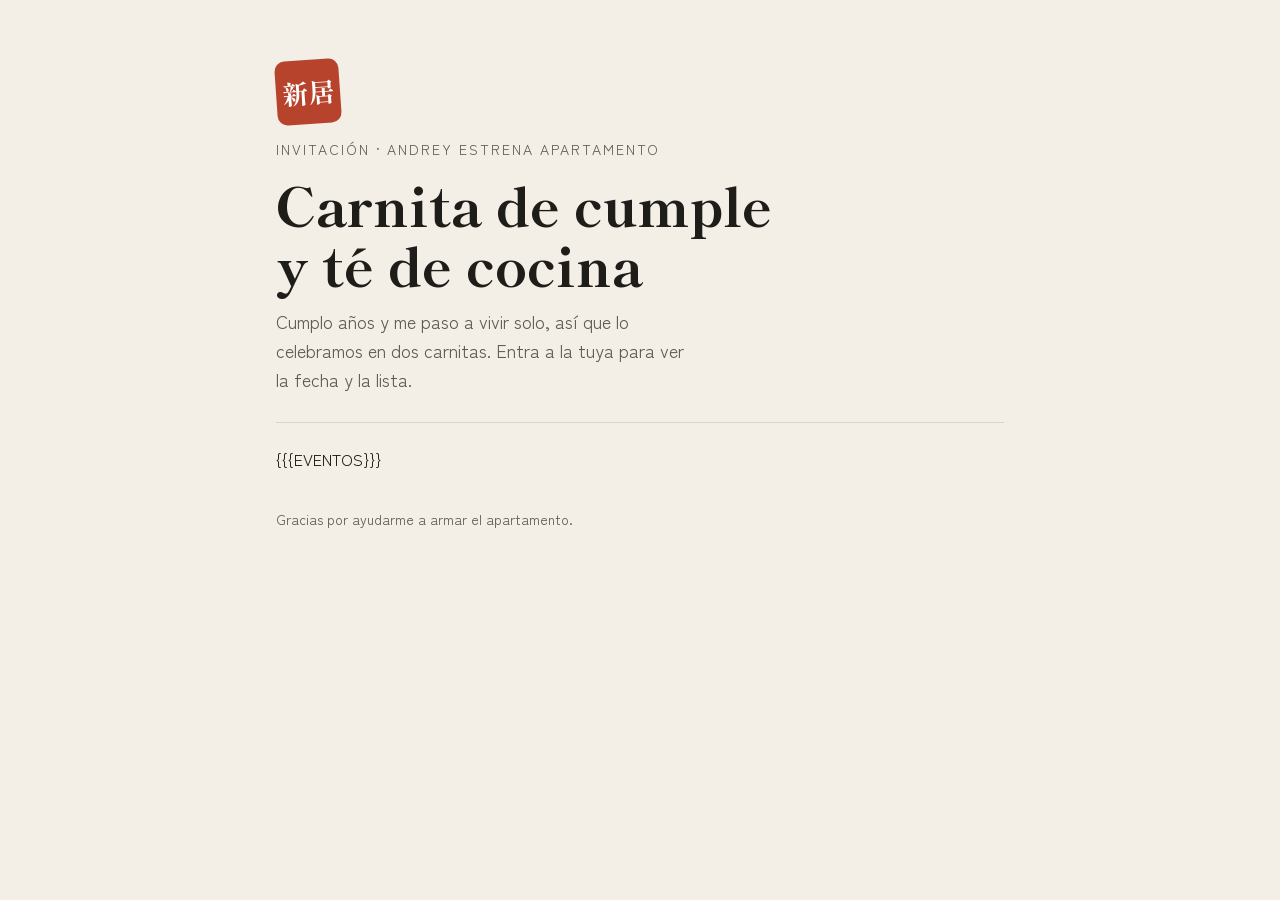
==== site/inicio.html @ 17914dbe "Dos carnitas con la misma lista y catálogo de 55 - evento.json pasa a «eventos»: una página por carn" ====
<!doctype html>
<html lang="es">
<head>
<meta charset="utf-8">
<meta name="viewport" content="width=device-width, initial-scale=1, viewport-fit=cover">
<meta name="robots" content="noindex, nofollow">
<meta name="color-scheme" content="light">
<meta name="theme-color" content="#F3EFE6">
<title>Carnita y té de cocina · Andrey</title>
<link rel="preconnect" href="https://fonts.googleapis.com">
<link rel="preconnect" href="https://fonts.gstatic.com" crossorigin>
<link rel="stylesheet" href="https://fonts.googleapis.com/css2?family=Shippori+Mincho:wght@500;700;800&family=Zen+Kaku+Gothic+New:wght@400;500;700&display=swap">
<link rel="stylesheet" href="estilos.css">
</head>
<body>
<main class="hoja">
  <header class="cabecera">
    <div class="sello" lang="ja" aria-hidden="true">新居</div>
    <span class="eyebrow">Invitación · Andrey estrena apartamento</span>
    <h1>Carnita de cumple y té de cocina</h1>
    <p class="lead">Cumplo años y me paso a vivir solo, así que lo celebramos en dos carnitas. Entra a la tuya para ver la fecha y la lista.</p>
  </header>
  <ul class="eventos">
{{{EVENTOS}}}
  </ul>
  <footer class="pie">
    <span>Gracias por ayudarme a armar el apartamento.</span>
  </footer>
</main>
</body>
</html>
---- site/estilos.css ----
/* Té de cocina de Andrey · una sola hoja de washi: tinta sumi, papel crudo y un sello bermellón.
   Tema único (claro) a propósito: el modo oscuro está fuera del MVP (docs/producto/alcance.md).
   Paleta y tipografías de la invitación aprobada. Solo tokens: los hex viven aquí arriba.
   Compatibilidad: iOS 12 / Android 7. Sin flex-gap, sin aspect-ratio, sin inset; clamp() con respaldo. */

:root {
  /* Paleta base */
  --washi: #F3EFE6;
  --papel: #FBF9F4;
  --sumi: #1F1D1A;
  --tinta-suave: #5E5A53;
  --linea: #DCD5C7;
  --shu: #B8432C;
  --shu-tinta: #FFFFFF;

  /* Tokens semánticos (úsalos a ellos, no a la paleta) */
  --fondo: var(--washi);
  --superficie: var(--papel);
  --texto: var(--sumi);
  --texto-suave: var(--tinta-suave);
  --borde: var(--linea);
  --borde-fuerte: var(--sumi);
  --acento: var(--shu);
  --acento-texto: var(--shu-tinta);
  --primario: var(--sumi);
  --primario-texto: var(--papel);
  --foco: var(--shu);

  --f-display: "Shippori Mincho", "Hiragino Mincho ProN", Georgia, serif;
  --f-body: "Zen Kaku Gothic New", "Hiragino Sans", system-ui, -apple-system, "Segoe UI", Roboto, sans-serif;

  --toque: 44px;          /* área táctil mínima */
  --radio: 6px;
  --foto: 88px;           /* miniatura en celular */
  color-scheme: light;
}
@media (min-width: 600px) { :root { --foto: 112px; } }

*, *::before, *::after { box-sizing: border-box; }
[hidden] { display: none !important; }
html { -webkit-text-size-adjust: 100%; text-size-adjust: 100%; }
body {
  margin: 0; background: var(--fondo); color: var(--texto);
  font-family: var(--f-body); font-size: 16px; line-height: 1.6;
  overflow-wrap: break-word; word-wrap: break-word;
}
a { color: inherit; text-decoration: underline; text-underline-offset: 3px; }
a:hover { color: var(--texto); }
button, input { font: inherit; color: inherit; }
img { max-width: 100%; }

/* Foco visible: :focus para navegadores viejos; si entienden :focus-visible, se afina. */
a:focus, button:focus, input:focus, [tabindex]:focus { outline: 3px solid var(--foco); outline-offset: 3px; }
a:focus:not(:focus-visible), button:focus:not(:focus-visible), [tabindex]:focus:not(:focus-visible) { outline: none; }
input:focus { outline-offset: 0; }

.sr { position: absolute !important; width: 1px; height: 1px; padding: 0; margin: -1px; overflow: hidden; clip: rect(0 0 0 0); white-space: nowrap; border: 0; }
.saltar { position: absolute; left: 8px; top: -60px; z-index: 10; background: var(--primario); color: var(--primario-texto); padding: 10px 16px; border-radius: var(--radio); }
.saltar:focus { top: 8px; }

/* ---------- Hoja ---------- */
.hoja {
  max-width: 760px; margin: 0 auto; padding-top: 24px; padding-bottom: 64px;
  padding-left: 16px; padding-right: 16px;
  padding-left: max(16px, env(safe-area-inset-left, 0px));
  padding-right: max(16px, env(safe-area-inset-right, 0px));
}
@media (min-width: 600px) { .hoja { padding-top: 40px; } }

.cabecera { position: relative; padding: 20px 0 28px; border-bottom: 1px solid var(--borde); display: grid; grid-gap: 14px; gap: 14px; }
.vertical { display: none; position: absolute; right: 0; top: 24px; -webkit-writing-mode: vertical-rl; writing-mode: vertical-rl; font-family: var(--f-display); font-size: 15px; letter-spacing: .35em; color: var(--texto-suave); }
@media (min-width: 600px) { .vertical { display: block; } }
.sello {
  width: 64px; height: 64px; border-radius: 10px; background: var(--acento); color: var(--acento-texto);
  display: flex; align-items: center; justify-content: center;
  font-family: var(--f-display); font-weight: 800; font-size: 26px; line-height: 1; transform: rotate(-4deg);
}
.eyebrow { font-size: 14px; letter-spacing: .14em; text-transform: uppercase; color: var(--texto-suave); }
h1 { font-family: var(--f-display); font-weight: 800; font-size: 34px; font-size: clamp(32px, 7vw, 54px); line-height: 1.1; margin: 0; max-width: 15ch; text-wrap: balance; }
h2 { font-family: var(--f-display); font-size: 24px; line-height: 1.25; margin: 0; }
@media (min-width: 600px) { h2 { font-size: 26px; } }
.lead { font-size: 18px; max-width: 46ch; margin: 0; color: var(--texto-suave); }
.aviso-whatsapp { margin: 0; font-size: 16px; color: var(--texto); max-width: 46ch; }
.nota { font-size: 14px; color: var(--texto-suave); margin: 0; max-width: 60ch; }

.datos { margin: 8px 0 0; border: 1px solid var(--borde); background: var(--superficie); }
.datos div { display: flex; align-items: baseline; padding: 10px 14px; border-bottom: 1px solid var(--borde); min-width: 0; }
.datos div:last-child { border-bottom: 0; }
.datos dt { flex: 0 0 84px; font-size: 14px; letter-spacing: .08em; text-transform: uppercase; color: var(--texto-suave); }
.datos dd { margin: 0; min-width: 0; font-family: var(--f-display); font-weight: 700; font-size: 18px; }
.datos dd.pendiente { color: var(--texto-suave); font-weight: 500; }
@media (min-width: 600px) {
  .datos { display: flex; }
  .datos div { flex: 1 1 0; display: block; padding: 12px 14px; border-bottom: 0; border-right: 1px solid var(--borde); }
  .datos div:last-child { border-right: 0; }
  .datos dd { margin-top: 2px; }
}

.como { padding: 24px 0; display: grid; grid-gap: 12px; gap: 12px; border-bottom: 1px solid var(--borde); }
/* Pasos: una línea cada uno, para que la lista llegue pronto en celular. */
.pasos { margin: 0; padding: 0 0 0 1.4em; font-size: 16px; color: var(--texto-suave); }
.pasos li + li { margin-top: 4px; }
.pasos li::marker { font-family: var(--f-display); font-weight: 700; color: var(--texto); }
.pasos b { font-family: var(--f-display); font-size: 17px; color: var(--texto); }

/* Avisos de página: borde + símbolo + texto (nunca solo color) */
.aviso-global {
  margin: 0; padding: 12px 14px; background: var(--superficie); border: 1px solid var(--borde-fuerte);
  border-radius: var(--radio); font-size: 15px; display: flex; align-items: flex-start;
}
.aviso-global > [aria-hidden] { flex: 0 0 auto; font-weight: 800; color: var(--acento); margin-right: 10px; }

/* ---------- Lista ---------- */
.lista { padding-top: 24px; display: grid; grid-gap: 20px; gap: 20px; }
.lista-cabeza { display: grid; grid-gap: 6px; gap: 6px; }
.lista-intro { margin: 0; font-size: 16px; max-width: 52ch; }
.lista-pie { display: grid; grid-gap: 8px; gap: 8px; padding-top: 4px; }
.lista:focus { outline: none; }
.barra {
  position: -webkit-sticky; position: sticky; top: 0; z-index: 2;
  display: flex; flex-wrap: nowrap; align-items: center; justify-content: space-between;
  margin: 0 -16px; padding: 0 16px; min-height: var(--toque);
  background: var(--fondo); border-bottom: 1px solid var(--borde);
}
.barra-texto { margin: 0; padding: 8px 8px 8px 0; font-size: 15px; line-height: 1.3; flex: 1 1 auto; min-width: 0; }
.barra .boton { flex: 0 0 auto; }
.barra[data-estado="error"] .barra-texto { font-weight: 700; }
.lista-vacia { margin: 0; padding: 24px; text-align: center; border: 1px dashed var(--borde-fuerte); color: var(--texto-suave); }

.cat h3 { display: flex; align-items: baseline; font-family: var(--f-display); font-size: 21px; margin: 0 0 6px; }
.kanji { font-size: 15px; color: var(--acento); letter-spacing: .1em; margin-right: 10px; }
.cat .n { margin-left: auto; padding-left: 10px; font-family: var(--f-body); font-size: 14px; font-weight: 400; color: var(--texto-suave); white-space: nowrap; }
.articulos { list-style: none; margin: 0; padding: 0; border-top: 1px solid var(--borde-fuerte); }

/* Tarjeta: foto + cuerpo arriba, interacción abajo (celular). En pantallas anchas la interacción va a la derecha. */
.articulo {
  display: -ms-grid; display: grid; grid-template-columns: var(--foto) minmax(0, 1fr);
  grid-template-areas: "foto cuerpo" "inter inter";
  grid-column-gap: 14px; column-gap: 14px;
  padding: 14px 0; border-bottom: 1px solid var(--borde);
}
.foto { grid-area: foto; }
.cuerpo { grid-area: cuerpo; min-width: 0; }
.interaccion { grid-area: inter; min-width: 0; }
@media (min-width: 720px) {
  .articulo { grid-template-columns: var(--foto) minmax(0, 1fr) 248px; grid-template-areas: "foto cuerpo inter"; column-gap: 18px; }
}

.foto {
  position: relative; width: var(--foto); height: var(--foto); overflow: hidden;
  background: var(--superficie); border: 1px solid var(--borde); border-radius: var(--radio);
}
.foto img { position: absolute; top: 0; left: 0; width: 100%; height: 100%; object-fit: contain; background: var(--superficie); display: block; }
.foto-texto {
  position: absolute; top: 0; left: 0; right: 0; bottom: 0; display: flex; align-items: center; justify-content: center;
  padding: 6px; text-align: center; font-size: 12px; line-height: 1.3; color: var(--texto-suave);
}
.foto.sin-foto img { display: none; }
.foto.sin-foto { border-style: dashed; }

.que { font-family: var(--f-body); font-size: 17px; font-weight: 700; line-height: 1.35; margin: 0; }
.producto { margin: 2px 0 0; font-size: 14px; color: var(--texto-suave); }
.precio { margin: 4px 0 0; font-variant-numeric: tabular-nums; font-weight: 500; font-size: 15px; }
.aviso { margin: 6px 0 0; font-size: 14px; font-weight: 700; display: flex; align-items: flex-start; }
.aviso::before { content: "!"; flex: 0 0 auto; display: inline-block; width: 20px; height: 20px; margin-right: 8px; margin-top: 1px; border: 1.5px solid var(--borde-fuerte); border-radius: 50%; text-align: center; line-height: 17px; font-size: 13px; }
.aviso:empty { display: none; }
.tienda { margin: 0; font-size: 14px; }
.tienda a { display: inline-flex; align-items: center; min-height: var(--toque); color: var(--texto-suave); }
.tienda a:hover { color: var(--texto); }

/* Estado del artículo: símbolo + texto. Lo apartado se atenúa (refuerzo, no la señal). */
.estado { margin: 10px 0 0; display: flex; align-items: flex-start; font-size: 15px; font-weight: 700; }
.simbolo {
  flex: 0 0 auto; display: inline-block; width: 22px; height: 22px; margin-right: 8px; margin-top: 1px;
  text-align: center; line-height: 20px; font-size: 14px; border: 1.5px solid var(--borde-fuerte); border-radius: 50%;
}
.estado[data-estado="apartado"] .simbolo, .estado[data-estado="mio"] .simbolo { background: var(--primario); color: var(--primario-texto); border-color: var(--primario); }
.estado[data-estado="desconocido"], .estado[data-estado="cargando"] { font-weight: 500; color: var(--texto-suave); }
.estado[data-estado="desconocido"] .simbolo, .estado[data-estado="cargando"] .simbolo { border-style: dashed; }
.parecidos { margin: 4px 0 0; display: flex; align-items: flex-start; font-size: 14px; color: var(--texto-suave); }
.parecidos .simbolo { width: 22px; height: 22px; border-style: dotted; }
.articulo[data-estado="apartado"] .foto { opacity: .6; }   /* la caja entera: la foto sigue tapando el texto de respaldo */
.articulo[data-estado="apartado"] .que { text-decoration: line-through; text-decoration-thickness: 1.5px; }

.acciones { display: flex; flex-wrap: wrap; align-items: center; margin: 8px -4px 0; }
.acciones > * { margin: 4px; }
.acciones > .boton-texto:only-child { margin-left: -6px; }   /* el texto queda alineado con el símbolo del estado */
@media (min-width: 720px) { .interaccion .estado:first-child { margin-top: 0; } }

/* ---------- Botones ---------- */
.boton {
  display: inline-flex; align-items: center; justify-content: center; min-height: var(--toque); min-width: var(--toque);
  padding: 10px 18px; border-radius: 999px; border: 1.5px solid var(--acento); background: transparent; color: var(--acento);
  font-size: 15px; font-weight: 700; line-height: 1.2; text-align: center; cursor: pointer; -webkit-appearance: none; appearance: none;
  -webkit-tap-highlight-color: transparent; touch-action: manipulation;
}
.boton:hover { background: var(--acento); color: var(--acento-texto); }
.boton-primario { background: var(--primario); border-color: var(--primario); color: var(--primario-texto); }
.boton-primario:hover { background: var(--texto); color: var(--primario-texto); }
.boton-texto { border-color: transparent; color: var(--texto); text-decoration: underline; text-underline-offset: 3px; padding-left: 10px; padding-right: 10px; font-weight: 500; }
.boton-texto:hover { background: transparent; color: var(--texto); border-color: var(--borde); }
.boton-secundario { border-color: var(--borde-fuerte); color: var(--texto); font-weight: 500; }
.boton-secundario:hover { background: var(--superficie); color: var(--texto); }
.boton[disabled], .boton[aria-disabled="true"] { cursor: not-allowed; opacity: 1; border-style: dashed; border-color: var(--borde-fuerte); background: transparent; color: var(--texto-suave); }
.boton[aria-busy="true"] { cursor: progress; }

/* ---------- Hoja de apartar (panel dentro de la fila; sin <dialog>) ---------- */
.panel { margin-top: 10px; padding: 14px; background: var(--superficie); border: 1px solid var(--borde-fuerte); border-radius: var(--radio); }
.panel-titulo { margin: 0; font-family: var(--f-display); font-size: 18px; font-weight: 700; line-height: 1.3; }
.panel-ayuda { margin: 4px 0 0; font-size: 14px; color: var(--texto-suave); }
.panel-privado { margin: 8px 0 0; font-size: 14px; display: flex; align-items: flex-start; }
.panel-privado > [aria-hidden] { flex: 0 0 auto; font-weight: 800; color: var(--acento); margin-right: 8px; }
.campo { margin-top: 12px; }
.campo label { display: block; font-weight: 700; font-size: 15px; margin-bottom: 4px; }
.campo input {
  display: block; width: 100%; min-height: var(--toque); padding: 10px 12px; font-size: 16px; /* 16px: iOS no hace zoom */
  background: var(--fondo); color: var(--texto); border: 1.5px solid var(--borde-fuerte); border-radius: var(--radio);
  -webkit-appearance: none; appearance: none;
}
.campo input[aria-invalid="true"] { border-width: 2px; border-color: var(--acento); }
.campo-pie { display: flex; justify-content: space-between; align-items: flex-start; margin-top: 4px; font-size: 14px; }
.campo-error { margin: 0; font-weight: 700; display: flex; align-items: flex-start; }
.campo-error:empty { display: none; }
.campo-error::before { content: "!"; flex: 0 0 auto; margin-right: 6px; font-weight: 800; }
.contador { margin: 0 0 0 auto; padding-left: 10px; color: var(--texto-suave); font-variant-numeric: tabular-nums; white-space: nowrap; }
.contador[data-pasado="true"] { color: var(--texto); font-weight: 700; }
.panel-acciones { display: flex; flex-wrap: wrap; margin: 10px -4px 0; }
.panel-acciones > * { margin: 4px; }

/* Mensajes en la fila: éxito, conflicto, error. Siempre símbolo + texto. */
.mensaje { margin: 10px 0 0; padding: 10px 12px; border: 1px solid var(--borde-fuerte); border-radius: var(--radio); background: var(--superficie); font-size: 15px; display: flex; align-items: flex-start; }
.mensaje:empty { display: none; }
.mensaje:focus { outline-color: var(--texto); }
.mensaje .simbolo { margin-top: 2px; }
.mensaje[data-tipo="error"] .simbolo, .mensaje[data-tipo="conflicto"] .simbolo { border-color: var(--acento); color: var(--acento); font-weight: 800; }
.mensaje[data-tipo="exito"] .simbolo { background: var(--primario); border-color: var(--primario); color: var(--primario-texto); }
.mensaje[data-tipo="espera"] { border-style: dashed; }
.mensaje-cuerpo { min-width: 0; }
.mensaje-cuerpo p { margin: 0; }
.mensaje-cuerpo p + p { margin-top: 4px; }
.mensaje-cuerpo .acciones { margin-top: 6px; }

/* Sin JS: la lista se lee, la interacción no aparece. */
.no-js .interaccion, .no-js .barra { display: none; }

.pie { padding-top: 36px; color: var(--texto-suave); font-size: 14px; }

/* Portada: una tarjeta por carnita. */
.eventos { list-style: none; margin: 0; padding: 24px 0 0; display: grid; grid-gap: 12px; gap: 12px; }
.evento-enlace { display: grid; grid-gap: 4px; gap: 4px; padding: 16px; min-height: var(--toque); border: 1px solid var(--borde-fuerte); border-radius: var(--radio); background: var(--superficie); color: var(--texto); text-decoration: none; }
.evento-enlace:hover .evento-ir { text-decoration: underline; }
.evento-enlace:focus-visible { outline: 3px solid var(--foco); outline-offset: 2px; }
.evento-nombre { font-family: var(--f-display); font-weight: 700; font-size: 21px; }
.evento-dato { font-size: 15px; color: var(--texto-suave); }
.evento-ir { margin-top: 6px; font-size: 15px; font-weight: 700; }

/* Movimiento: solo si la persona no pidió reducirlo. */
@media (prefers-reduced-motion: no-preference) {
  html { scroll-behavior: smooth; }
  .boton, .tienda a { transition: background-color .15s ease-out, color .15s ease-out, border-color .15s ease-out; }
  .panel, .mensaje { -webkit-animation: aparecer .18s ease-out; animation: aparecer .18s ease-out; }
}
@-webkit-keyframes aparecer { from { opacity: 0; -webkit-transform: translateY(-4px); } to { opacity: 1; -webkit-transform: none; } }
@keyframes aparecer { from { opacity: 0; transform: translateY(-4px); } to { opacity: 1; transform: none; } }

@media print { .barra, .interaccion, .saltar { display: none; } }
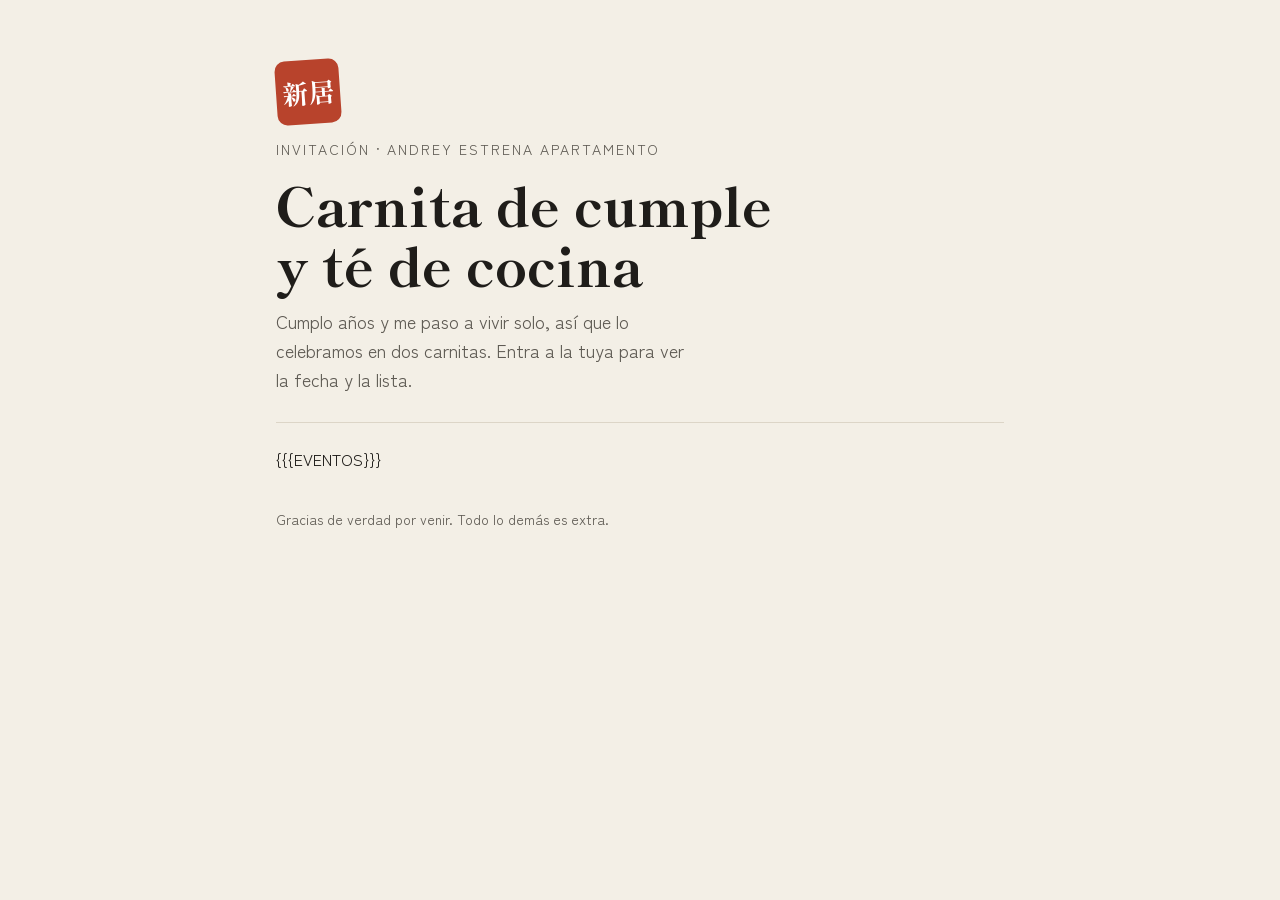
==== commit c1507acc: "Textos: sin compromiso de traer nada y la lista es también mi lista de compras" ====
--- a/site/inicio.html
+++ b/site/inicio.html
@@ -24,7 +24,7 @@
 {{{EVENTOS}}}
   </ul>
   <footer class="pie">
-    <span>Gracias por ayudarme a armar el apartamento.</span>
+    <span>Gracias de verdad por venir. Todo lo demás es extra.</span>
   </footer>
 </main>
 </body>
